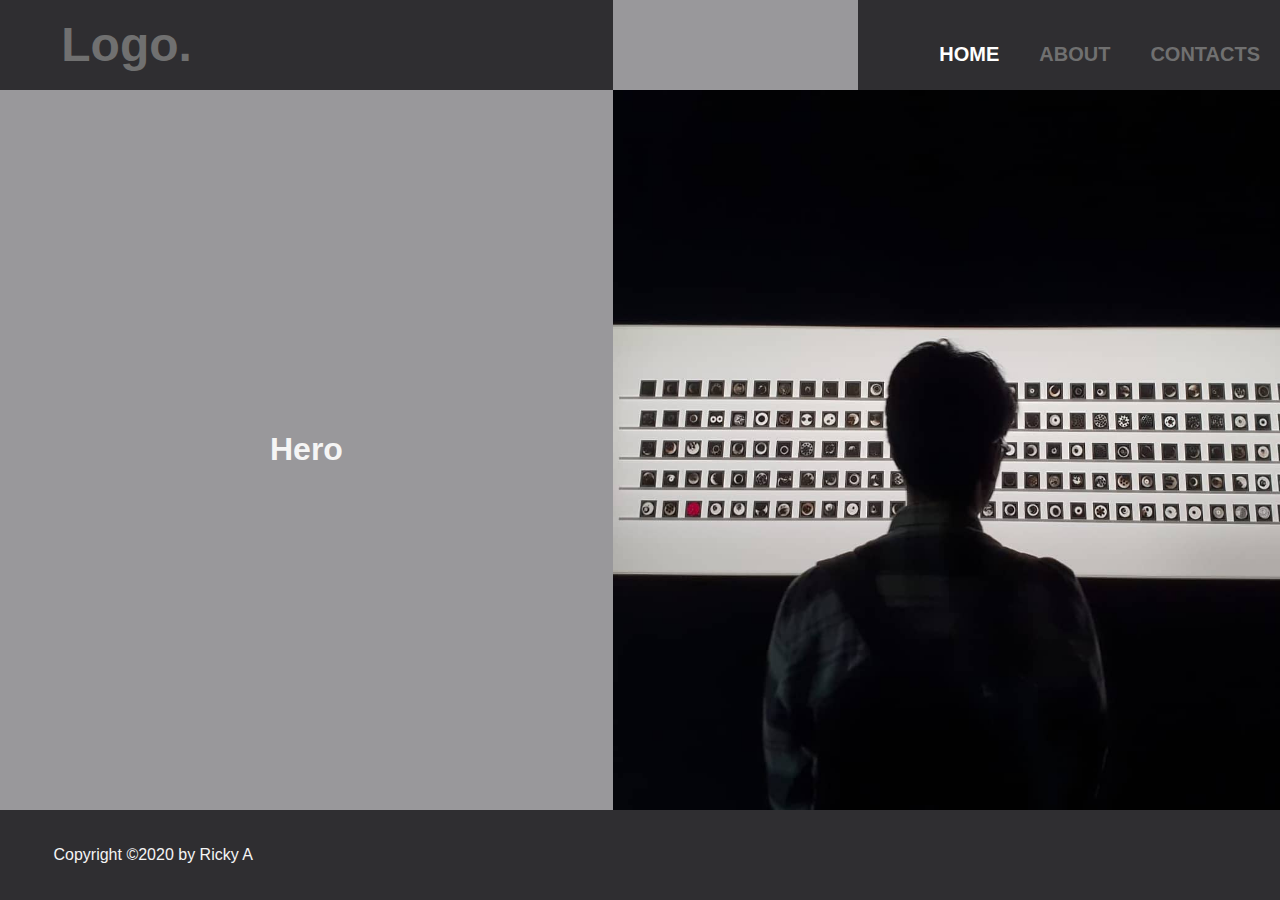
==== index.html @ 131e2cb4 "Add files via upload" ====
<!DOCTYPE html>
<html lang="en">
<head>
    <meta charset="UTF-8">
    <meta name="viewport" content="width=device-width, initial-scale=1.0">
    <link rel="stylesheet" href="./styles/style.css">
    <title>Prototype v2</title>
</head>
<body>
    <div class="grid-container">
        <div id="logo">
            <h1>Logo.</h1>
        </div>
        <nav id="navbar">
            <ul>
                <li><a href="./index.html" class="active">Home</a></li>
                <li><a href="#">About</a></li>
                <li><a href="./contacts.html">Contacts</a></li>
            </ul>
        </nav>
        <div id="pin">
            
        </div>
        <section id="main">
            <h1>Hero</h1>
        </section>
        <section id="aside">
            <img src="./images/meback.jpg" alt="">
        </section>

        <footer id="main-footer">
            <p>Copyright &copy;2020 by Ricky A</p>
        </footer>

    </div>
    
</body>
</html>
---- styles/style.css ----
/* Color SET*/
/* IMPORT */
/* GRID */
.grid-container {
  display: -ms-grid;
  display: grid;
  height: 100vh;
  -ms-grid-columns: 1fr 1fr 1fr 1fr;
      grid-template-columns: 1fr 1fr 1fr 1fr;
  -ms-grid-rows: 10% 75% 5%;
      grid-template-rows: 10% 75% 5%;
      grid-template-areas: "logo logo pin nav" "main main aside aside" "main main aside aside" "footer footer footer footer";
}

#logo {
  -ms-grid-row: 1;
  -ms-grid-column: 1;
  -ms-grid-column-span: 2;
  grid-area: logo;
}

#navbar {
  -ms-grid-row: 1;
  -ms-grid-column: 4;
  grid-area: nav;
}

#pin {
  -ms-grid-row: 1;
  -ms-grid-column: 3;
  grid-area: pin;
}

#main {
  -ms-grid-row: 2;
  -ms-grid-row-span: 2;
  -ms-grid-column: 1;
  -ms-grid-column-span: 2;
  grid-area: main;
}

#aside {
  -ms-grid-row: 2;
  -ms-grid-row-span: 2;
  -ms-grid-column: 3;
  -ms-grid-column-span: 2;
  grid-area: aside;
}

#footer {
  -ms-grid-row: 4;
  -ms-grid-column: 1;
  -ms-grid-column-span: 4;
  grid-area: footer;
}

#logo {
  color: #707070;
  display: -webkit-box;
  display: -ms-flexbox;
  display: flex;
  -webkit-box-pack: start;
      -ms-flex-pack: start;
          justify-content: flex-start;
  -webkit-box-align: center;
      -ms-flex-align: center;
          align-items: center;
}

#logo h1 {
  margin-left: 10%;
  font-size: 3em;
}

/* NAV */
#navbar {
  background: #2F2E31;
  display: -webkit-box;
  display: -ms-flexbox;
  display: flex;
  -webkit-box-pack: center;
      -ms-flex-pack: center;
          justify-content: center;
  -webkit-box-align: end;
      -ms-flex-align: end;
          align-items: flex-end;
  font-weight: bold;
}

#navbar ul {
  list-style: none;
  display: -webkit-box;
  display: -ms-flexbox;
  display: flex;
  -webkit-box-pack: center;
      -ms-flex-pack: center;
          justify-content: center;
  -webkit-box-align: center;
      -ms-flex-align: center;
          align-items: center;
}

#navbar li {
  display: inline-block;
  margin: 20px;
}

#navbar a {
  color: #707070;
  text-decoration: none;
  text-transform: uppercase;
  font-size: 20px;
}

#navbar a.active {
  color: #fff;
}

#navbar a:hover {
  border-bottom: 2px solid #fff;
}

#pin {
  background-color: #99989B;
  width: 80%;
}

#main {
  background-color: #99989B;
  display: -webkit-box;
  display: -ms-flexbox;
  display: flex;
  -webkit-box-pack: center;
      -ms-flex-pack: center;
          justify-content: center;
  -webkit-box-align: center;
      -ms-flex-align: center;
          align-items: center;
}

#aside {
  background-color: #2F2E31;
  display: -webkit-box;
  display: -ms-flexbox;
  display: flex;
  -webkit-box-pack: center;
      -ms-flex-pack: center;
          justify-content: center;
  -webkit-box-align: center;
      -ms-flex-align: center;
          align-items: center;
}

#aside img {
  height: 100%;
  width: 100%;
  z-index: 1;
  background-size: cover;
}

#aside h1 {
  z-index: 2;
}

footer {
  width: 100%;
  background: #2F2E31;
  display: -webkit-box;
  display: -ms-flexbox;
  display: flex;
  -webkit-box-pack: center;
      -ms-flex-pack: center;
          justify-content: center;
  -webkit-box-align: center;
      -ms-flex-align: center;
          align-items: center;
}

@media (max-width: 896px) {
  /* GRID */
  .grid-container {
    display: -ms-grid;
    display: grid;
    height: 100vh;
    -ms-grid-columns: 1fr;
        grid-template-columns: 1fr;
    -ms-grid-rows: 1fr 1fr 1fr 1fr 30vh 1fr;
        grid-template-rows: 1fr 1fr 1fr 1fr 30vh 1fr;
        grid-template-areas: "logo" "nav" "aside" "pin" "main" "footer";
  }
  #logo {
    -ms-grid-row: 1;
    -ms-grid-column: 1;
    grid-area: logo;
  }
  #navbar {
    -ms-grid-row: 2;
    -ms-grid-column: 1;
    grid-area: nav;
  }
  #pin {
    -ms-grid-row: 4;
    -ms-grid-column: 1;
    grid-area: pin;
  }
  #main {
    -ms-grid-row: 5;
    -ms-grid-column: 1;
    grid-area: main;
  }
  #aside {
    -ms-grid-row: 3;
    -ms-grid-column: 1;
    grid-area: aside;
  }
  #footer {
    -ms-grid-row: 6;
    -ms-grid-column: 1;
    grid-area: footer;
  }
}

/* MIXIN */
/* General STYLE */
* {
  padding: 0;
  margin: 0;
  -webkit-box-sizing: border-box;
          box-sizing: border-box;
}

body {
  background: #2F2E31;
  color: whitesmoke;
  line-height: 1.6;
  font-family: -apple-system, BlinkMacSystemFont, 'Segoe UI', Roboto, Oxygen, Ubuntu, Cantarell, 'Open Sans', 'Helvetica Neue', sans-serif;
  margin: 0;
}

/* CONTACTS */
#form {
  display: -webkit-box;
  display: -ms-flexbox;
  display: flex;
  -webkit-box-pack: center;
      -ms-flex-pack: center;
          justify-content: center;
  -webkit-box-align: center;
      -ms-flex-align: center;
          align-items: center;
  background: whitesmoke;
  color: #2F2E31;
  border: none;
  height: 50vh;
  width: 50%;
  border-radius: 30px;
  position: relative;
}
/*# sourceMappingURL=style.css.map */
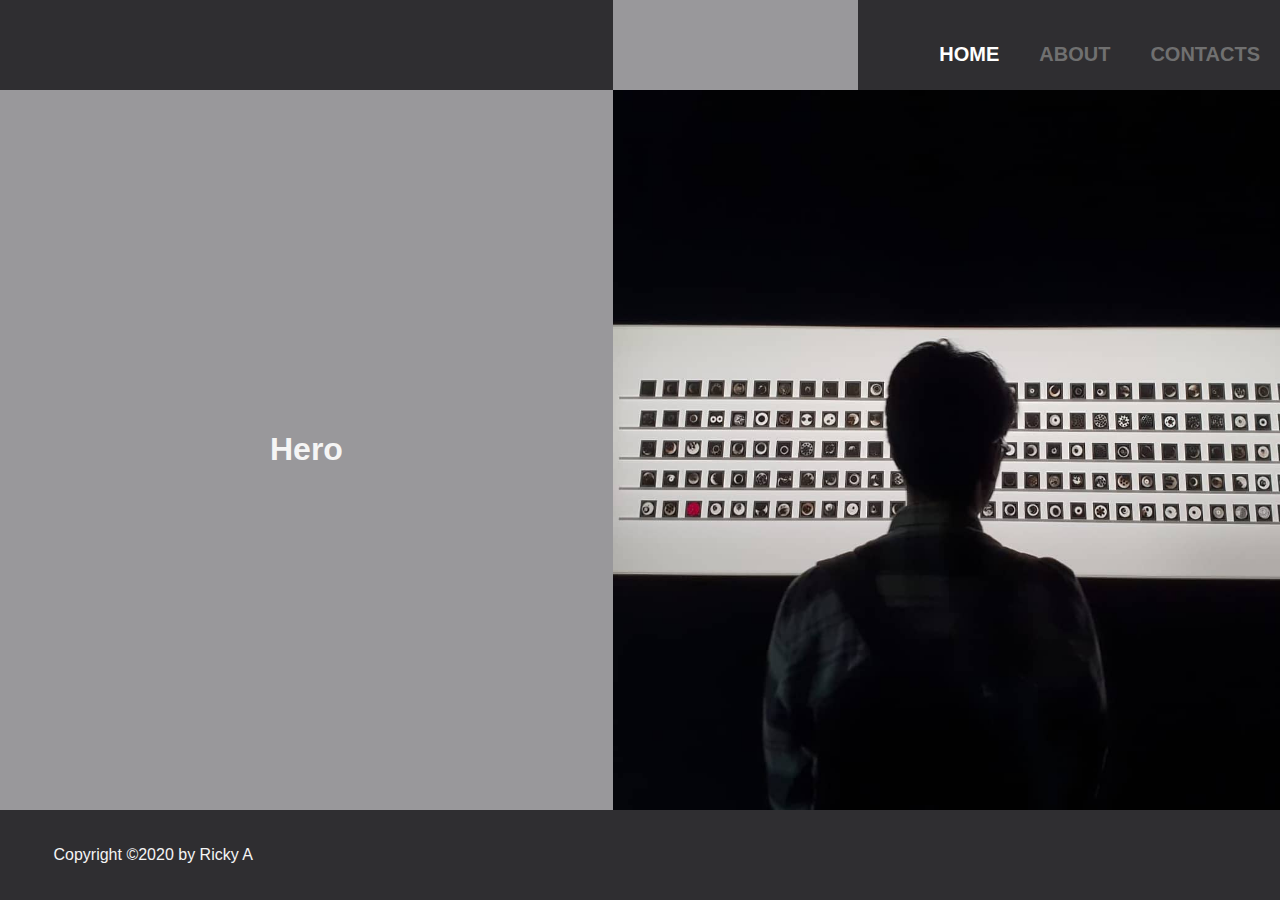
==== commit 9ba6ec1f: "update" ====
--- a/index.html
+++ b/index.html
@@ -1,38 +1,34 @@
 <!DOCTYPE html>
 <html lang="en">
-<head>
-    <meta charset="UTF-8">
-    <meta name="viewport" content="width=device-width, initial-scale=1.0">
-    <link rel="stylesheet" href="./styles/style.css">
+  <head>
+    <meta charset="UTF-8" />
+    <meta name="viewport" content="width=device-width, initial-scale=1.0" />
+    <link rel="stylesheet" href="./styles/style.css" />
     <title>Prototype v2</title>
-</head>
-<body>
+  </head>
+  <body>
     <div class="grid-container">
-        <div id="logo">
-            <h1>Logo.</h1>
-        </div>
-        <nav id="navbar">
-            <ul>
-                <li><a href="./index.html" class="active">Home</a></li>
-                <li><a href="#">About</a></li>
-                <li><a href="./contacts.html">Contacts</a></li>
-            </ul>
-        </nav>
-        <div id="pin">
-            
-        </div>
-        <section id="main">
-            <h1>Hero</h1>
-        </section>
-        <section id="aside">
-            <img src="./images/meback.jpg" alt="">
-        </section>
+      <div id="logo">
+        <h1></h1>
+      </div>
+      <nav id="navbar">
+        <ul>
+          <li><a href="./index.html" class="active">Home</a></li>
+          <li><a href="#">About</a></li>
+          <li><a href="./contacts.html">Contacts</a></li>
+        </ul>
+      </nav>
+      <div id="pin"></div>
+      <section id="main">
+        <h1>Hero</h1>
+      </section>
+      <section id="aside">
+        <img src="./images/meback.jpg" alt="" />
+      </section>
 
-        <footer id="main-footer">
-            <p>Copyright &copy;2020 by Ricky A</p>
-        </footer>
-
+      <footer id="main-footer">
+        <p>Copyright &copy;2020 by Ricky A</p>
+      </footer>
     </div>
-    
-</body>
-</html>+  </body>
+</html>
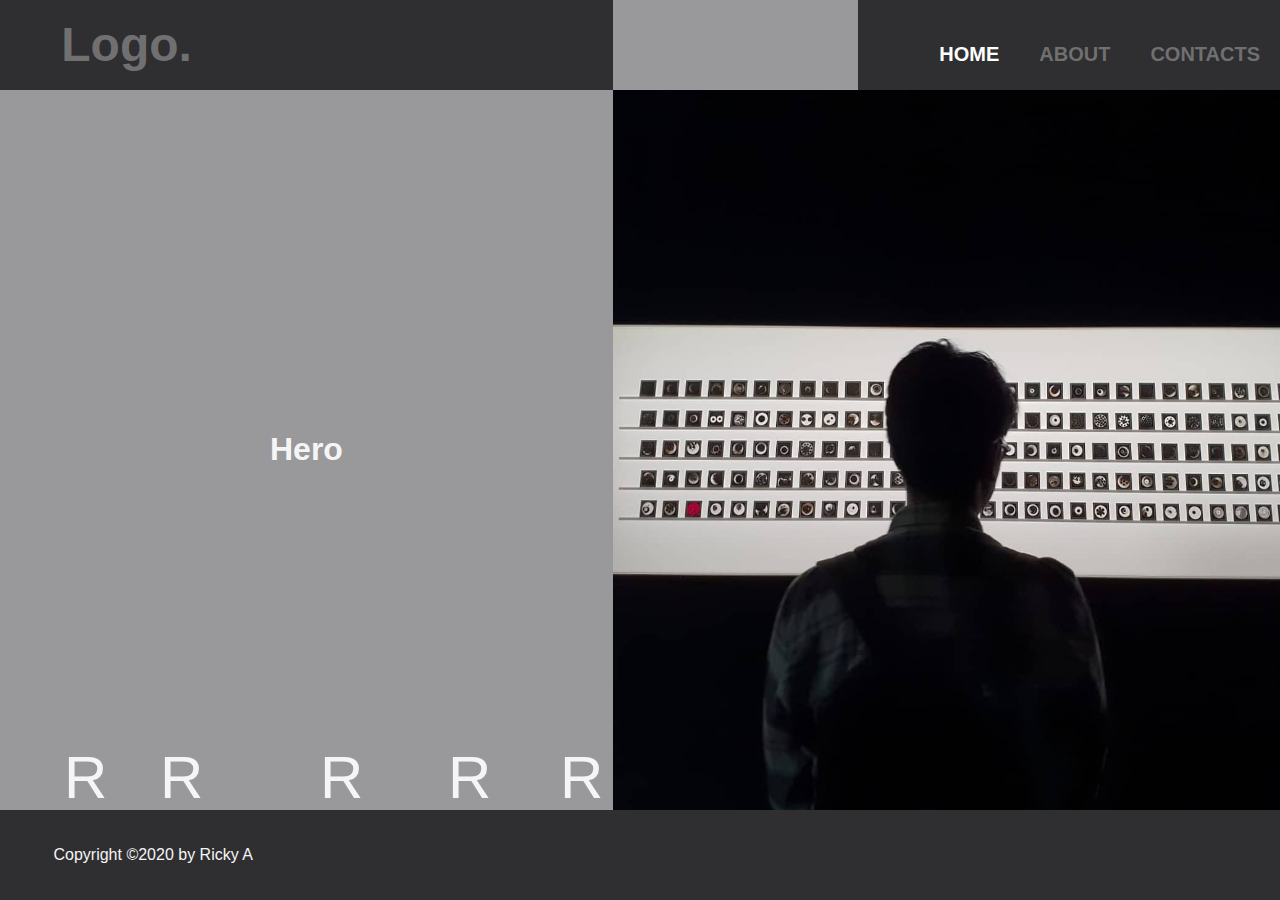
==== commit aae82139: "updaate" ====
--- a/index.html
+++ b/index.html
@@ -9,7 +9,7 @@
   <body>
     <div class="grid-container">
       <div id="logo">
-        <h1></h1>
+        <h1>Logo.</h1>
       </div>
       <nav id="navbar">
         <ul>
@@ -21,6 +21,11 @@
       <div id="pin"></div>
       <section id="main">
         <h1>Hero</h1>
+        <span>r</span>
+        <span>r</span>
+        <span>r</span>
+        <span>r</span>
+        <span>r</span>
       </section>
       <section id="aside">
         <img src="./images/meback.jpg" alt="" />
@@ -30,5 +35,6 @@
         <p>Copyright &copy;2020 by Ricky A</p>
       </footer>
     </div>
+    <script src="index.js"></script>
   </body>
 </html>
--- a/styles/style.css
+++ b/styles/style.css
@@ -9,7 +9,10 @@
       grid-template-columns: 1fr 1fr 1fr 1fr;
   -ms-grid-rows: 10% 75% 5%;
       grid-template-rows: 10% 75% 5%;
-      grid-template-areas: "logo logo pin nav" "main main aside aside" "main main aside aside" "footer footer footer footer";
+      grid-template-areas: "logo logo pin nav"+ "main main aside aside"+ "main main aside aside"+ "footer footer footer footer";
 }
 
 #logo {
@@ -65,6 +68,7 @@
   -webkit-box-align: center;
       -ms-flex-align: center;
           align-items: center;
+  z-index: 10;
 }
 
 #logo h1 {
@@ -136,6 +140,122 @@
   -webkit-box-align: center;
       -ms-flex-align: center;
           align-items: center;
+  position: relative;
+}
+
+#main h1 {
+  opacity: 0;
+}
+
+#main span {
+  position: absolute;
+  bottom: -1rem;
+  font-size: 60px;
+  text-transform: uppercase;
+}
+
+#main span:nth-of-type(1) {
+  left: 4rem;
+  -webkit-animation: rotate 2s infinite, levitate 10s infinite, colorFull 5s infinite;
+          animation: rotate 2s infinite, levitate 10s infinite, colorFull 5s infinite;
+}
+
+#main span:nth-of-type(2) {
+  left: 10rem;
+  -webkit-animation: rotate 2s infinite, levitate 4s infinite, colorFull 5s infinite;
+          animation: rotate 2s infinite, levitate 4s infinite, colorFull 5s infinite;
+  -webkit-animation-delay: .5s;
+          animation-delay: .5s;
+}
+
+#main span:nth-of-type(3) {
+  left: 20rem;
+  -webkit-animation: rotate 2s infinite, levitate 12s infinite, colorFull 5s infinite;
+          animation: rotate 2s infinite, levitate 12s infinite, colorFull 5s infinite;
+  -webkit-animation-delay: 1.5s;
+          animation-delay: 1.5s;
+}
+
+#main span:nth-of-type(4) {
+  left: 28rem;
+  -webkit-animation: rotate 2s infinite, levitate 5s infinite, colorFull 5s infinite;
+          animation: rotate 2s infinite, levitate 5s infinite, colorFull 5s infinite;
+  -webkit-animation-delay: 2.5s;
+          animation-delay: 2.5s;
+}
+
+#main span:nth-of-type(5) {
+  left: 35rem;
+  -webkit-animation: rotate 2s infinite, levitate 14s infinite, colorFull 5s infinite;
+          animation: rotate 2s infinite, levitate 14s infinite, colorFull 5s infinite;
+  -webkit-animation-delay: 3.5s;
+          animation-delay: 3.5s;
+}
+
+@-webkit-keyframes rotate {
+  0% {
+  }
+  100% {
+    rotate: -360deg;
+    -webkit-transition: rotate 2s linear;
+    transition: rotate 2s linear;
+  }
+}
+
+@keyframes rotate {
+  0% {
+  }
+  100% {
+    rotate: -360deg;
+    -webkit-transition: rotate 2s linear;
+    transition: rotate 2s linear;
+  }
+}
+
+@-webkit-keyframes levitate {
+  0% {
+  }
+  100% {
+    margin-bottom: 100vh;
+  }
+}
+
+@keyframes levitate {
+  0% {
+  }
+  100% {
+    margin-bottom: 100vh;
+  }
+}
+
+@-webkit-keyframes colorFull {
+  0% {
+    color: red;
+  }
+  33% {
+    color: green;
+  }
+  66% {
+    color: blue;
+  }
+  100% {
+    color: yellow;
+  }
+}
+
+@keyframes colorFull {
+  0% {
+    color: red;
+  }
+  33% {
+    color: green;
+  }
+  66% {
+    color: blue;
+  }
+  100% {
+    color: yellow;
+  }
 }
 
 #aside {
@@ -174,6 +294,7 @@
   -webkit-box-align: center;
       -ms-flex-align: center;
           align-items: center;
+  z-index: 10;
 }
 
 @media (max-width: 896px) {
@@ -186,7 +307,12 @@
         grid-template-columns: 1fr;
     -ms-grid-rows: 1fr 1fr 1fr 1fr 30vh 1fr;
         grid-template-rows: 1fr 1fr 1fr 1fr 30vh 1fr;
-        grid-template-areas: "logo" "nav" "aside" "pin" "main" "footer";
+        grid-template-areas: "logo"+ "nav"+ "aside"+ "pin"+ "main"+ "footer";
   }
   #logo {
     -ms-grid-row: 1;
